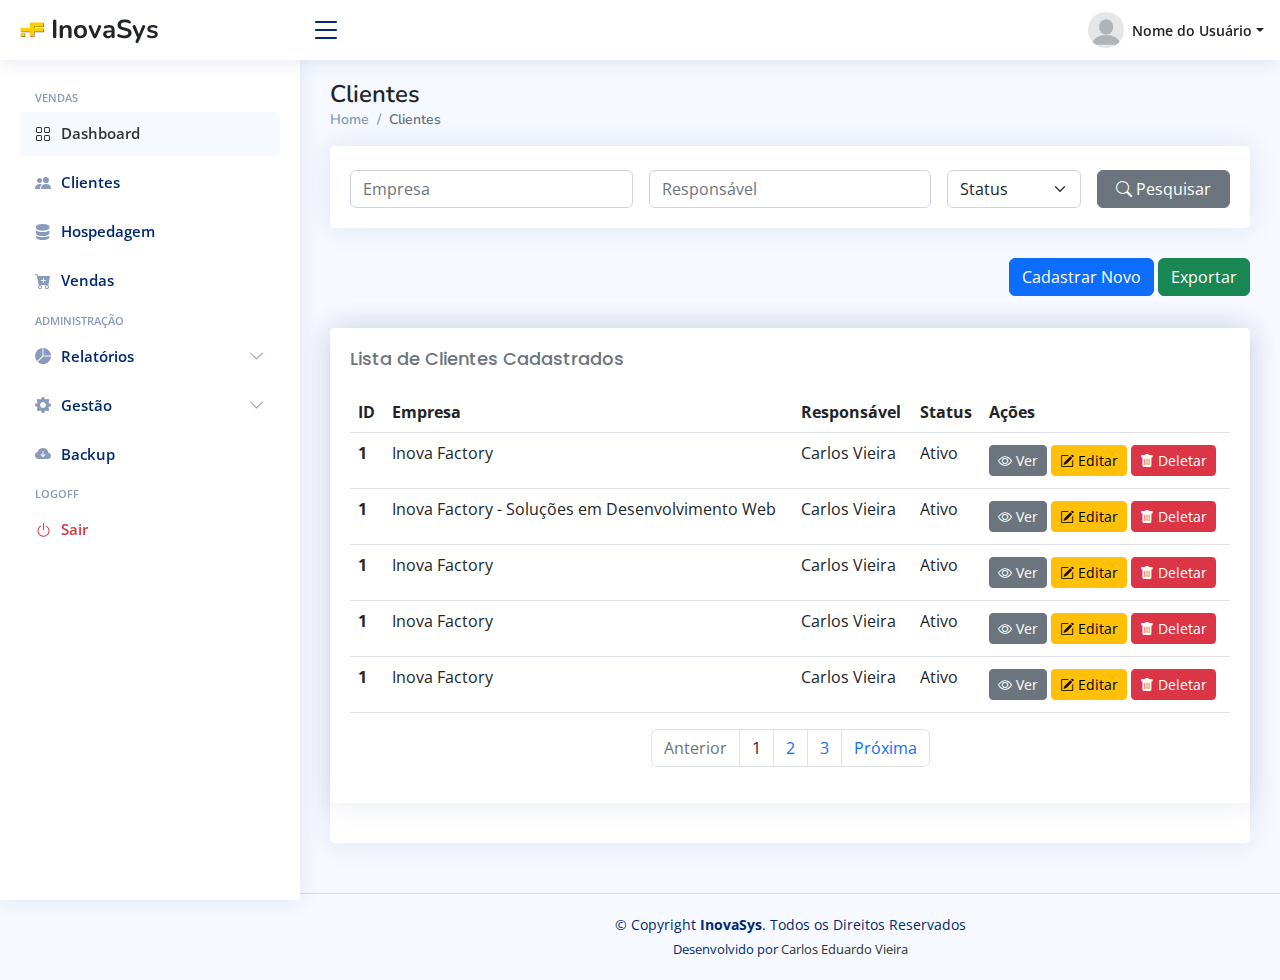
==== clientes_cadastrar.html @ 2ec9b022 "added action buttons in the index clientes layout" ====
<!DOCTYPE html>
<html lang="en">

<head>
  <meta charset="utf-8">
  <meta content="width=device-width, initial-scale=1.0" name="viewport">

  <title>Clientes - InovaSys</title>
  <meta content="" name="description">
  <meta content="" name="keywords">

  <!-- Favicons -->
  <link href="assets/img/favicon.png" rel="icon">
  <link href="assets/img/apple-touch-icon.png" rel="apple-touch-icon">

  <!-- Google Fonts -->
  <link href="https://fonts.gstatic.com" rel="preconnect">
  <link href="https://fonts.googleapis.com/css?family=Open+Sans:300,300i,400,400i,600,600i,700,700i|Nunito:300,300i,400,400i,600,600i,700,700i|Poppins:300,300i,400,400i,500,500i,600,600i,700,700i" rel="stylesheet">

  <!-- Vendor CSS Files -->
  <link href="assets/vendor/bootstrap/css/bootstrap.min.css" rel="stylesheet">
  <link href="assets/vendor/bootstrap-icons/bootstrap-icons.css" rel="stylesheet">
  <link href="assets/vendor/boxicons/css/boxicons.min.css" rel="stylesheet">
  <link href="assets/vendor/quill/quill.snow.css" rel="stylesheet">
  <link href="assets/vendor/quill/quill.bubble.css" rel="stylesheet">
  <link href="assets/vendor/remixicon/remixicon.css" rel="stylesheet">
  <link href="assets/vendor/simple-datatables/style.css" rel="stylesheet">

  <!-- Template Main CSS File -->
  <link href="assets/css/style.css" rel="stylesheet">
</head>

<body>

  <!-- Header -->
  <header id="header" class="header fixed-top d-flex align-items-center">

    <!-- Logo -->
    <div class="d-flex align-items-center justify-content-between">
      <a href="#" class="logo d-flex align-items-center">
        <img src="assets/img/logo.png" alt="">
        <span class="d-none d-lg-block text-dark">InovaSys</span>
      </a>
      <i class="bi bi-list toggle-sidebar-btn"></i>
    </div>
    <!-- /Logo -->

    <!-- Barra de Navegação Superior -->
    <nav class="header-nav ms-auto">
      <ul class="d-flex align-items-center">

        <!-- Navegação Perfil -->
        <li class="nav-item dropdown pe-3">

          <!-- Perfil -->
          <a class="nav-link nav-profile d-flex align-items-center pe-0" href="#" data-bs-toggle="dropdown">
            <img src="assets/img/profile-img.png" alt="Profile" class="rounded-circle">
            <span class="d-none d-md-block dropdown-toggle ps-2 text-dark">Nome do Usuário</span>
          </a>
          <!-- /Perfil -->

          <!-- Dropdown Perfil -->
          <ul class="dropdown-menu dropdown-menu-end dropdown-menu-arrow profile">
            <li class="dropdown-header">
              <h6>Nome do Usuário</h6>
              <span>Profissão</span>
            </li>
            <li>
              <hr class="dropdown-divider">
            </li>

            <li>
              <a class="dropdown-item d-flex align-items-center" href="#">
                <i class="bi bi-person"></i>
                <span>Meu Perfil</span>
              </a>
            </li>
            <li>
              <hr class="dropdown-divider">
            </li>

            <li>
              <a class="dropdown-item d-flex align-items-center" href="users-profile.html">
                <i class="bi bi-gear"></i>
                <span>Configurações de Conta</span>
              </a>
            </li>
            <li>
              <hr class="dropdown-divider">
            </li>

            <li>
              <a class="dropdown-item d-flex align-items-center" href="#">
                <i class="bi bi-power"></i>
                <span>Sair</span>
              </a>
            </li>

          </ul>
          <!-- /Dropdown Perfil -->

        </li>
        <!-- /Navegação Perfil -->

      </ul>
    </nav>
    <!-- /Barra de Navegação Superior -->

  </header>
  <!-- /Header -->

  <!-- Menu Lateral -->
  <aside id="sidebar" class="sidebar">

    <ul class="sidebar-nav" id="sidebar-nav">

      <li class="nav-heading">Vendas</li>

      <li class="nav-item">
        <a class="nav-link " href="#">
          <i class="bi bi-grid"></i>
          <span>Dashboard</span>
        </a>
      </li>

      <li class="nav-item">
        <a class="nav-link collapsed" href="#">
          <i class="bi bi-people-fill"></i>
          <span>Clientes</span>
        </a>
      </li>

      <li class="nav-item">
        <a class="nav-link collapsed" href="#">
          <i class="bi bi-server"></i>
          <span>Hospedagem</span>
        </a>
      </li>

      <li class="nav-item">
        <a class="nav-link collapsed" href="#">
          <i class="bi bi-cart-plus-fill"></i>
          <span>Vendas</span>
        </a>
      </li>

      <li class="nav-heading">Administração</li>

      <li class="nav-item">
        <a class="nav-link collapsed" data-bs-target="#relatorios-nav" data-bs-toggle="collapse" href="#">
          <i class="bi bi-pie-chart-fill"></i>
          <span>Relatórios</span>
          <i class="bi bi-chevron-down ms-auto"></i>
        </a>
        <ul id="relatorios-nav" class="nav-content collapse " data-bs-parent="#sidebar-nav">
          <li>
            <a href="#">
              <i class="bi bi-circle"></i><span>Vendas</span>
            </a>
          </li>
          <li>
            <a href="#">
              <i class="bi bi-circle"></i><span>Hospedagem</span>
            </a>
          </li>
        </ul>
      </li>

      <li class="nav-item">
        <a class="nav-link collapsed" data-bs-target="#gestao-nav" data-bs-toggle="collapse" href="#">
          <i class="bi bi-gear-fill"></i>
          <span>Gestão</span>
          <i class="bi bi-chevron-down ms-auto"></i>
        </a>
        <ul id="gestao-nav" class="nav-content collapse " data-bs-parent="#sidebar-nav">
          <li>
            <a href="#">
              <i class="bi bi-circle"></i><span>Usuários</span>
            </a>
          </li>
          <li>
            <a href="#">
              <i class="bi bi-circle"></i><span>Permissões</span>
            </a>
          </li>
        </ul>
      </li>

      <li class="nav-item">
        <a class="nav-link collapsed" href="#">
          <i class="bi bi-cloud-arrow-down-fill"></i>
          <span>Backup</span>
        </a>
      </li>

      <li class="nav-heading">Logoff</li>

      <li class="nav-item">
        <a class="nav-link collapsed" href="#">
          <i class="bi bi-power text-danger"></i>
          <span class="text-danger">Sair</span>
        </a>
      </li>
    </ul>

  </aside>
  <!-- /Menu Lateral -->

  <!-- Main-->
  <main id="main" class="main">

    <!-- Titulo -->
    <div class="pagetitle">
      <h1 class="text-dark">Clientes</h1>
      <nav>
        <ol class="breadcrumb">
          <li class="breadcrumb-item text-secondary"><a href="#">Home</a></li>
          <li class="breadcrumb-item text-secondary active">Clientes</li>
        </ol>
      </nav>
    </div>
    <!-- /Titulo -->

    <!-- Pesquisa -->
    <section class="section">
      <div class="row">
        <div class="col-lg-12">

          <div class="card pt-4">
            <div class="card-body">
              <form class="row g-3">
                <div class="col-md-4">
                  <input type="text" class="form-control" id="validationDefault01" placeholder="Empresa">
                </div>
                <div class="col-md-4">
                  <input type="text" class="form-control" id="validationDefault02" placeholder="Responsável">
                </div>
                <div class="col-md-2">
                  <select class="form-select" id="validationDefault04">
                    <option selected disabled value="">Status</option>
                    <option>Ativo</option>
                    <option>Inativo</option>
                  </select>
                </div>
                <div class="col-md-2 d-grid gap-2">
                  <button class="btn btn-secondary" type="submit">
                    <i class="bi bi-search"></i>
                    Pesquisar
                  </button>
                </div>
              </form>

            </div>
          </div>

        </div>
      </div>
    </section>
    <!-- /Pesquisa -->

    <!-- Botões de Ações -->
    <section class="section mb-4 pb-2">
      <div class="row">
        <div class="col-lg-12">
          <div class="text-end">
            <a href="#" class="btn btn-primary">Cadastrar Novo</a>
            <a href="#" class="btn btn-success">Exportar</a>
          </div>
        </div>
      </div>
    </section>
    <!-- /Botões de Ações -->

    <!-- Conteudo -->
    <section class="section dashboard">
      <div class="row">

        <!-- Container -->
        <div class="col-lg-12">
          <div class="row">

            <!-- Tabela de Listagem -->
            <div class="col-md-12">
              <div class="card info-card revenue-card">

                <div class="card">
                  <div class="card-body">
                    <h5 class="card-title text-secondary">Lista de Clientes Cadastrados</h5>
      
                    <!-- Tabela -->
                    <table class="table table-hover">
                      <thead>
                        <tr>
                          <th scope="col">ID</th>
                          <th scope="col">Empresa</th>
                          <th scope="col">Responsável</th>
                          <th scope="col">Status</th>
                          <th scope="col">Ações</th>
                        </tr>
                      </thead>
                      <tbody>
                        <tr>
                          <th scope="row">1</th>
                          <td>Inova Factory</td>
                          <td>Carlos Vieira</td>
                          <td>Ativo</td>
                          <td>
                            <a class="btn btn-secondary btn-sm mb-1 mt-1" href="#">
                              <i class="bi bi-eye"></i>
                              Ver
                          </a>
                          <a class="btn btn-warning btn-sm mb-1 mt-1" href="#">
                              <i class="bi bi-pencil-square">
                              </i>
                              Editar
                          </a>
                          <a class="btn btn-danger btn-sm mb-1 mt-1" href="#">
                              <i class="bi bi-trash-fill">
                              </i>
                              Deletar
                          </a>
                          </td>
                        </tr>
                        <tr>
                          <th scope="row">1</th>
                          <td>Inova Factory - Soluções em Desenvolvimento Web</td>
                          <td>Carlos Vieira</td>
                          <td>Ativo</td>
                          <td>
                            <a class="btn btn-secondary btn-sm mb-1 mt-1" href="#">
                              <i class="bi bi-eye"></i>
                              Ver
                          </a>
                          <a class="btn btn-warning btn-sm mb-1 mt-1" href="#">
                              <i class="bi bi-pencil-square">
                              </i>
                              Editar
                          </a>
                          <a class="btn btn-danger btn-sm mb-1 mt-1" href="#">
                              <i class="bi bi-trash-fill">
                              </i>
                              Deletar
                          </a>
                          </td>
                        </tr>
                        <tr>
                          <th scope="row">1</th>
                          <td>Inova Factory</td>
                          <td>Carlos Vieira</td>
                          <td>Ativo</td>
                          <td>
                            <a class="btn btn-secondary btn-sm mb-1 mt-1" href="#">
                              <i class="bi bi-eye"></i>
                              Ver
                          </a>
                          <a class="btn btn-warning btn-sm mb-1 mt-1" href="#">
                              <i class="bi bi-pencil-square">
                              </i>
                              Editar
                          </a>
                          <a class="btn btn-danger btn-sm mb-1 mt-1" href="#">
                              <i class="bi bi-trash-fill">
                              </i>
                              Deletar
                          </a>
                          </td>
                        </tr>
                        <tr>
                          <th scope="row">1</th>
                          <td>Inova Factory</td>
                          <td>Carlos Vieira</td>
                          <td>Ativo</td>
                          <td>
                            <a class="btn btn-secondary btn-sm mb-1 mt-1" href="#">
                              <i class="bi bi-eye"></i>
                              Ver
                          </a>
                          <a class="btn btn-warning btn-sm mb-1 mt-1" href="#">
                              <i class="bi bi-pencil-square">
                              </i>
                              Editar
                          </a>
                          <a class="btn btn-danger btn-sm mb-1 mt-1" href="#">
                              <i class="bi bi-trash-fill">
                              </i>
                              Deletar
                          </a>
                          </td>
                        </tr>
                        <tr>
                          <th scope="row">1</th>
                          <td>Inova Factory</td>
                          <td>Carlos Vieira</td>
                          <td>Ativo</td>
                          <td>
                            <a class="btn btn-secondary btn-sm mb-1 mt-1" href="#">
                              <i class="bi bi-eye"></i>
                              Ver
                          </a>
                          <a class="btn btn-warning btn-sm mb-1 mt-1" href="#">
                              <i class="bi bi-pencil-square">
                              </i>
                              Editar
                          </a>
                          <a class="btn btn-danger btn-sm mb-1 mt-1" href="#">
                              <i class="bi bi-trash-fill">
                              </i>
                              Deletar
                          </a>
                          </td>
                        </tr>
                      </tbody>
                    </table>
                    <!-- Tabela -->

                    <!-- Paginação -->
                    <nav aria-label="Page navigation example">
                      <ul class="pagination justify-content-center">
                        <li class="page-item disabled">
                          <a class="page-link" href="#" tabindex="-1" aria-disabled="true">
                            Anterior
                          </a>
                        </li>
                        <li class="page-item"><a class="page-link text-dark" href="#">1</a></li>
                        <li class="page-item"><a class="page-link" href="#">2</a></li>
                        <li class="page-item"><a class="page-link" href="#">3</a></li>
                        <li class="page-item">
                          <a class="page-link" href="#">
                            Próxima
                          </a>
                        </li>
                      </ul>
                    </nav>
                    <!-- /Paginação -->
                  </div>
                </div>
              </div>
            </div>
            <!-- /Tabela de Listagem  -->

          </div>
        </div>
        <!-- /Container -->
      </div>
    </section>
    <!-- /Conteudo -->

  </main>
  <!-- /Main -->

  <!-- Footer -->
  <footer id="footer" class="footer">
    <div class="copyright">
      &copy; Copyright <strong><span>InovaSys</span></strong>. Todos os Direitos Reservados
    </div>
    <div class="credits">
      Desenvolvido por <a target="_blank" href="https://www.linkedin.com/in/carlos-e-vieira-1a740a1a2/">Carlos Eduardo Vieira</a>
    </div>
  </footer>
  <!-- End Footer -->

  <a href="#" class="back-to-top d-flex align-items-center justify-content-center"><i class="bi bi-arrow-up-short"></i></a>

  <!-- Vendor JS Files -->
  <script src="assets/vendor/apexcharts/apexcharts.min.js"></script>
  <script src="assets/vendor/bootstrap/js/bootstrap.bundle.min.js"></script>
  <script src="assets/vendor/chart.js/chart.umd.js"></script>
  <script src="assets/vendor/echarts/echarts.min.js"></script>
  <script src="assets/vendor/quill/quill.min.js"></script>
  <script src="assets/vendor/simple-datatables/simple-datatables.js"></script>
  <script src="assets/vendor/tinymce/tinymce.min.js"></script>
  <script src="assets/vendor/php-email-form/validate.js"></script>

  <!-- Template Main JS File -->
  <script src="assets/js/main.js"></script>

</body>

</html>
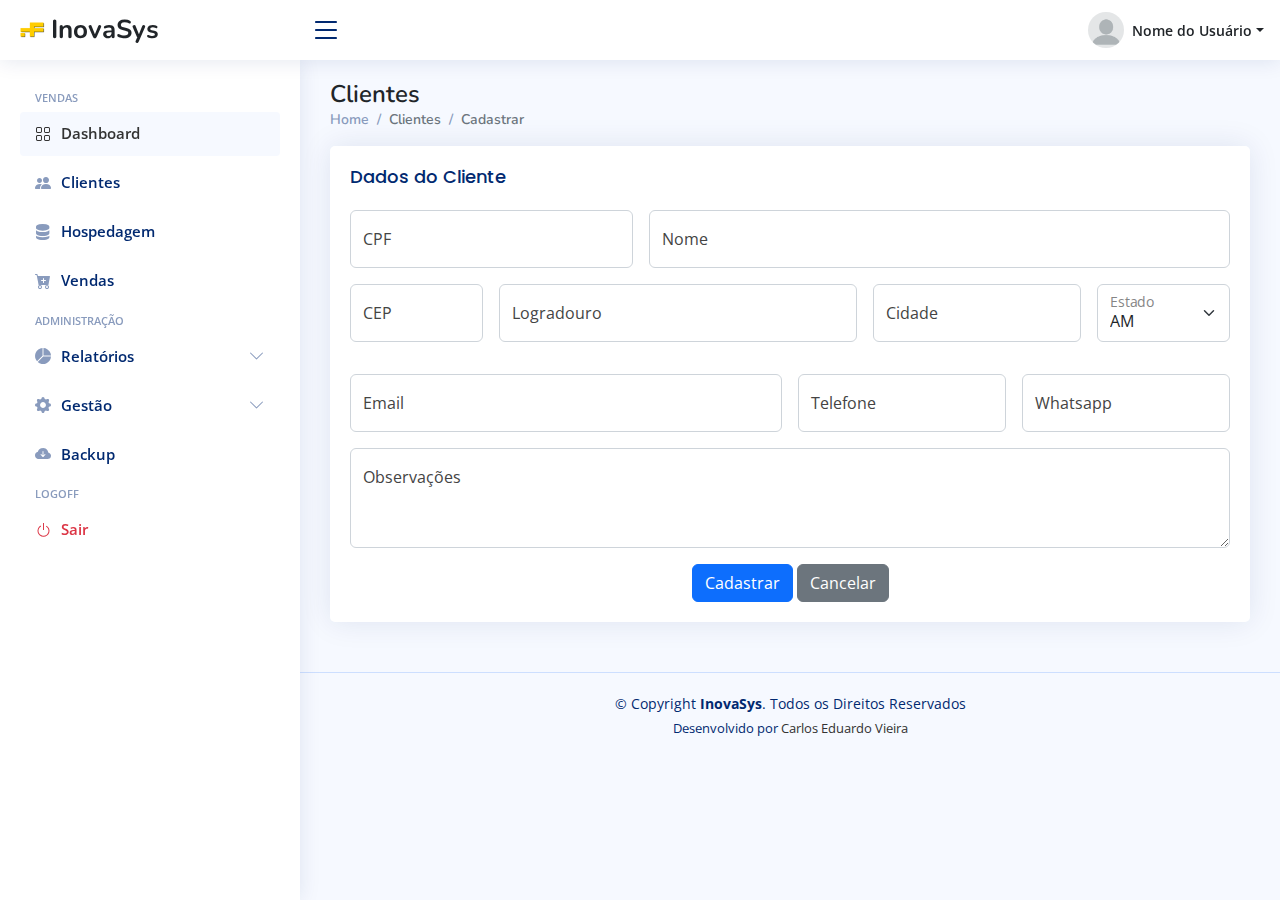
==== commit 78907af5: "added form for clientes layout" ====
--- a/clientes_cadastrar.html
+++ b/clientes_cadastrar.html
@@ -215,235 +215,99 @@
       <nav>
         <ol class="breadcrumb">
           <li class="breadcrumb-item text-secondary"><a href="#">Home</a></li>
-          <li class="breadcrumb-item text-secondary active">Clientes</li>
+          <li class="breadcrumb-item text-secondary">Clientes</li>
+          <li class="breadcrumb-item text-secondary active">Cadastrar</li>
         </ol>
       </nav>
     </div>
     <!-- /Titulo -->
 
-    <!-- Pesquisa -->
+    <!-- Formulário -->
     <section class="section">
       <div class="row">
         <div class="col-lg-12">
-
-          <div class="card pt-4">
+          <div class="card">
             <div class="card-body">
+              <h5 class="card-title">Dados do Cliente</h5>
               <form class="row g-3">
                 <div class="col-md-4">
-                  <input type="text" class="form-control" id="validationDefault01" placeholder="Empresa">
-                </div>
-                <div class="col-md-4">
-                  <input type="text" class="form-control" id="validationDefault02" placeholder="Responsável">
+                  <div class="form-floating">
+                    <input type="text" class="form-control" id="cpf" name="cpf" placeholder="CPF">
+                    <label for="cpf">CPF</label>
+                  </div>
+                </div>
+                <div class="col-md-8">
+                  <div class="form-floating">
+                    <input type="text" class="form-control" id="nome" name="nome" placeholder="Nome">
+                    <label for="nome">Nome</label>
+                  </div>
                 </div>
                 <div class="col-md-2">
-                  <select class="form-select" id="validationDefault04">
-                    <option selected disabled value="">Status</option>
-                    <option>Ativo</option>
-                    <option>Inativo</option>
-                  </select>
-                </div>
-                <div class="col-md-2 d-grid gap-2">
-                  <button class="btn btn-secondary" type="submit">
-                    <i class="bi bi-search"></i>
-                    Pesquisar
-                  </button>
-                </div>
-              </form>
+                  <div class="form-floating">
+                    <input type="cpf" class="form-control" id="cpf" name="cpf" placeholder="CEP">
+                    <label for="cpf">CEP</label>
+                  </div>
+                </div>
+                <div class="col-md-5">
+                  <div class="form-floating">
+                    <input type="logradouro" class="form-control" id="logradouro" name="logradouro" placeholder="Logradouro">
+                    <label for="logradouro">Logradouro</label>
+                  </div>
+                </div>
+                <div class="col-md-3">
+                  <div class="col-md-12">
+                    <div class="form-floating">
+                      <input type="text" class="form-control" id="cidade" placeholder="Cidade">
+                      <label for="cidade">Cidade</label>
+                    </div>
+                  </div>
+                </div>
+                <div class="col-md-2">
+                  <div class="form-floating mb-3">
+                    <select class="form-select" id="estado" aria-label="Estado">
+                      <option selected>AM</option>
+                      <option value="1">SP</option>
+                      <option value="2">RJ</option>
+                    </select>
+                    <label for="estado">Estado</label>
+                  </div>
+                </div>
+                <div class="col-md-6">
+                  <div class="form-floating">
+                    <input type="email" class="form-control" id="email" name="email" placeholder="Email">
+                    <label for="email">Email</label>
+                  </div>
+                </div>
+                <div class="col-md-3">
+                  <div class="form-floating">
+                    <input type="text" class="form-control" id="telefone" name="telefone" placeholder="Telefone">
+                    <label for="telefone">Telefone</label>
+                  </div>
+                </div>
+                <div class="col-md-3">
+                  <div class="form-floating">
+                    <input type="text" class="form-control" id="whatsapp" name="whatsapp" placeholder="Whatsapp">
+                    <label for="whatsapp">Whatsapp</label>
+                  </div>
+                </div>
+                <div class="col-12">
+                  <div class="form-floating">
+                    <textarea class="form-control" placeholder="Observações" id="observacoes" name="observacoes" style="height: 100px;"></textarea>
+                    <label for="observacoes">Observações</label>
+                  </div>
+                </div>
+                <div class="text-center">
+                  <button type="submit" class="btn btn-primary">Cadastrar</button>
+                  <button type="reset" class="btn btn-secondary">Cancelar</button>
+                </div>
+              </form><!-- End floating Labels Form -->
 
             </div>
-          </div>
-
-        </div>
-      </div>
-    </section>
-    <!-- /Pesquisa -->
-
-    <!-- Botões de Ações -->
-    <section class="section mb-4 pb-2">
-      <div class="row">
-        <div class="col-lg-12">
-          <div class="text-end">
-            <a href="#" class="btn btn-primary">Cadastrar Novo</a>
-            <a href="#" class="btn btn-success">Exportar</a>
           </div>
         </div>
       </div>
     </section>
-    <!-- /Botões de Ações -->
-
-    <!-- Conteudo -->
-    <section class="section dashboard">
-      <div class="row">
-
-        <!-- Container -->
-        <div class="col-lg-12">
-          <div class="row">
-
-            <!-- Tabela de Listagem -->
-            <div class="col-md-12">
-              <div class="card info-card revenue-card">
-
-                <div class="card">
-                  <div class="card-body">
-                    <h5 class="card-title text-secondary">Lista de Clientes Cadastrados</h5>
-      
-                    <!-- Tabela -->
-                    <table class="table table-hover">
-                      <thead>
-                        <tr>
-                          <th scope="col">ID</th>
-                          <th scope="col">Empresa</th>
-                          <th scope="col">Responsável</th>
-                          <th scope="col">Status</th>
-                          <th scope="col">Ações</th>
-                        </tr>
-                      </thead>
-                      <tbody>
-                        <tr>
-                          <th scope="row">1</th>
-                          <td>Inova Factory</td>
-                          <td>Carlos Vieira</td>
-                          <td>Ativo</td>
-                          <td>
-                            <a class="btn btn-secondary btn-sm mb-1 mt-1" href="#">
-                              <i class="bi bi-eye"></i>
-                              Ver
-                          </a>
-                          <a class="btn btn-warning btn-sm mb-1 mt-1" href="#">
-                              <i class="bi bi-pencil-square">
-                              </i>
-                              Editar
-                          </a>
-                          <a class="btn btn-danger btn-sm mb-1 mt-1" href="#">
-                              <i class="bi bi-trash-fill">
-                              </i>
-                              Deletar
-                          </a>
-                          </td>
-                        </tr>
-                        <tr>
-                          <th scope="row">1</th>
-                          <td>Inova Factory - Soluções em Desenvolvimento Web</td>
-                          <td>Carlos Vieira</td>
-                          <td>Ativo</td>
-                          <td>
-                            <a class="btn btn-secondary btn-sm mb-1 mt-1" href="#">
-                              <i class="bi bi-eye"></i>
-                              Ver
-                          </a>
-                          <a class="btn btn-warning btn-sm mb-1 mt-1" href="#">
-                              <i class="bi bi-pencil-square">
-                              </i>
-                              Editar
-                          </a>
-                          <a class="btn btn-danger btn-sm mb-1 mt-1" href="#">
-                              <i class="bi bi-trash-fill">
-                              </i>
-                              Deletar
-                          </a>
-                          </td>
-                        </tr>
-                        <tr>
-                          <th scope="row">1</th>
-                          <td>Inova Factory</td>
-                          <td>Carlos Vieira</td>
-                          <td>Ativo</td>
-                          <td>
-                            <a class="btn btn-secondary btn-sm mb-1 mt-1" href="#">
-                              <i class="bi bi-eye"></i>
-                              Ver
-                          </a>
-                          <a class="btn btn-warning btn-sm mb-1 mt-1" href="#">
-                              <i class="bi bi-pencil-square">
-                              </i>
-                              Editar
-                          </a>
-                          <a class="btn btn-danger btn-sm mb-1 mt-1" href="#">
-                              <i class="bi bi-trash-fill">
-                              </i>
-                              Deletar
-                          </a>
-                          </td>
-                        </tr>
-                        <tr>
-                          <th scope="row">1</th>
-                          <td>Inova Factory</td>
-                          <td>Carlos Vieira</td>
-                          <td>Ativo</td>
-                          <td>
-                            <a class="btn btn-secondary btn-sm mb-1 mt-1" href="#">
-                              <i class="bi bi-eye"></i>
-                              Ver
-                          </a>
-                          <a class="btn btn-warning btn-sm mb-1 mt-1" href="#">
-                              <i class="bi bi-pencil-square">
-                              </i>
-                              Editar
-                          </a>
-                          <a class="btn btn-danger btn-sm mb-1 mt-1" href="#">
-                              <i class="bi bi-trash-fill">
-                              </i>
-                              Deletar
-                          </a>
-                          </td>
-                        </tr>
-                        <tr>
-                          <th scope="row">1</th>
-                          <td>Inova Factory</td>
-                          <td>Carlos Vieira</td>
-                          <td>Ativo</td>
-                          <td>
-                            <a class="btn btn-secondary btn-sm mb-1 mt-1" href="#">
-                              <i class="bi bi-eye"></i>
-                              Ver
-                          </a>
-                          <a class="btn btn-warning btn-sm mb-1 mt-1" href="#">
-                              <i class="bi bi-pencil-square">
-                              </i>
-                              Editar
-                          </a>
-                          <a class="btn btn-danger btn-sm mb-1 mt-1" href="#">
-                              <i class="bi bi-trash-fill">
-                              </i>
-                              Deletar
-                          </a>
-                          </td>
-                        </tr>
-                      </tbody>
-                    </table>
-                    <!-- Tabela -->
-
-                    <!-- Paginação -->
-                    <nav aria-label="Page navigation example">
-                      <ul class="pagination justify-content-center">
-                        <li class="page-item disabled">
-                          <a class="page-link" href="#" tabindex="-1" aria-disabled="true">
-                            Anterior
-                          </a>
-                        </li>
-                        <li class="page-item"><a class="page-link text-dark" href="#">1</a></li>
-                        <li class="page-item"><a class="page-link" href="#">2</a></li>
-                        <li class="page-item"><a class="page-link" href="#">3</a></li>
-                        <li class="page-item">
-                          <a class="page-link" href="#">
-                            Próxima
-                          </a>
-                        </li>
-                      </ul>
-                    </nav>
-                    <!-- /Paginação -->
-                  </div>
-                </div>
-              </div>
-            </div>
-            <!-- /Tabela de Listagem  -->
-
-          </div>
-        </div>
-        <!-- /Container -->
-      </div>
-    </section>
-    <!-- /Conteudo -->
+    <!-- /Formulário -->
 
   </main>
   <!-- /Main -->
